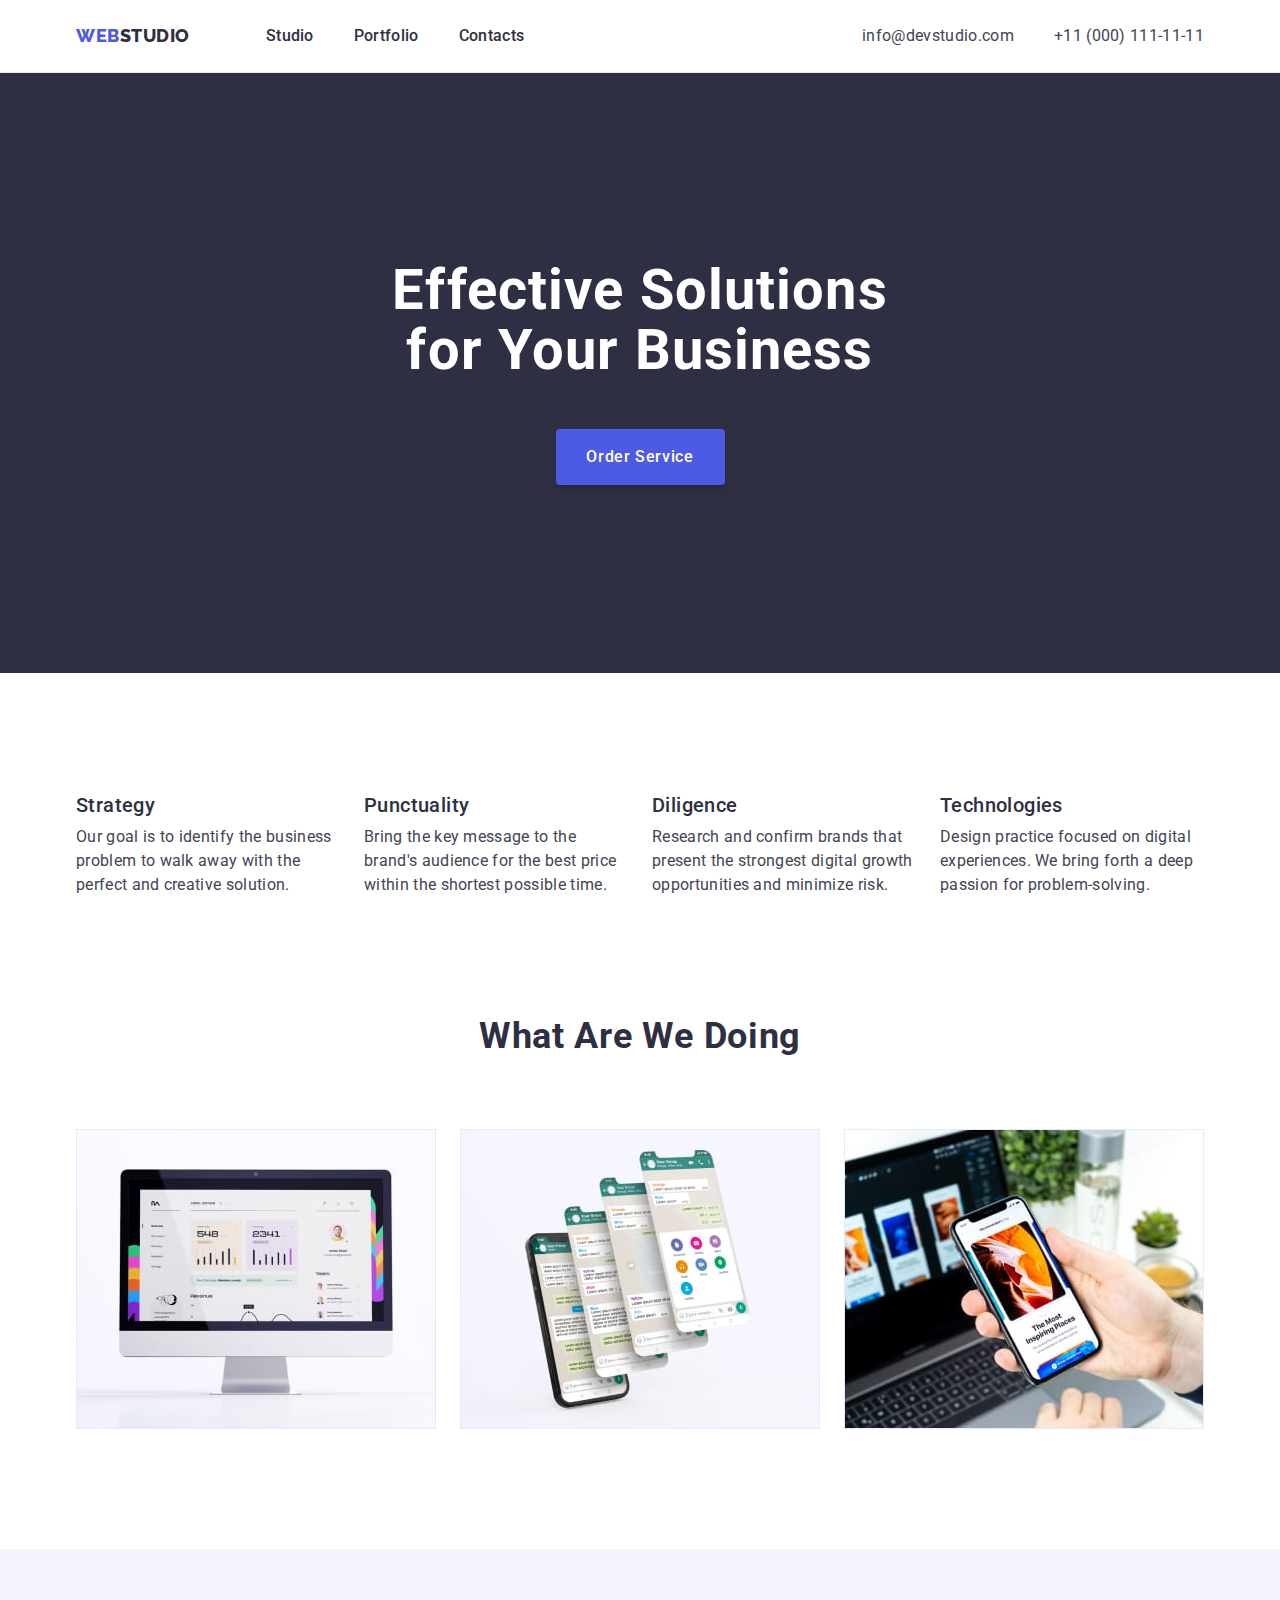
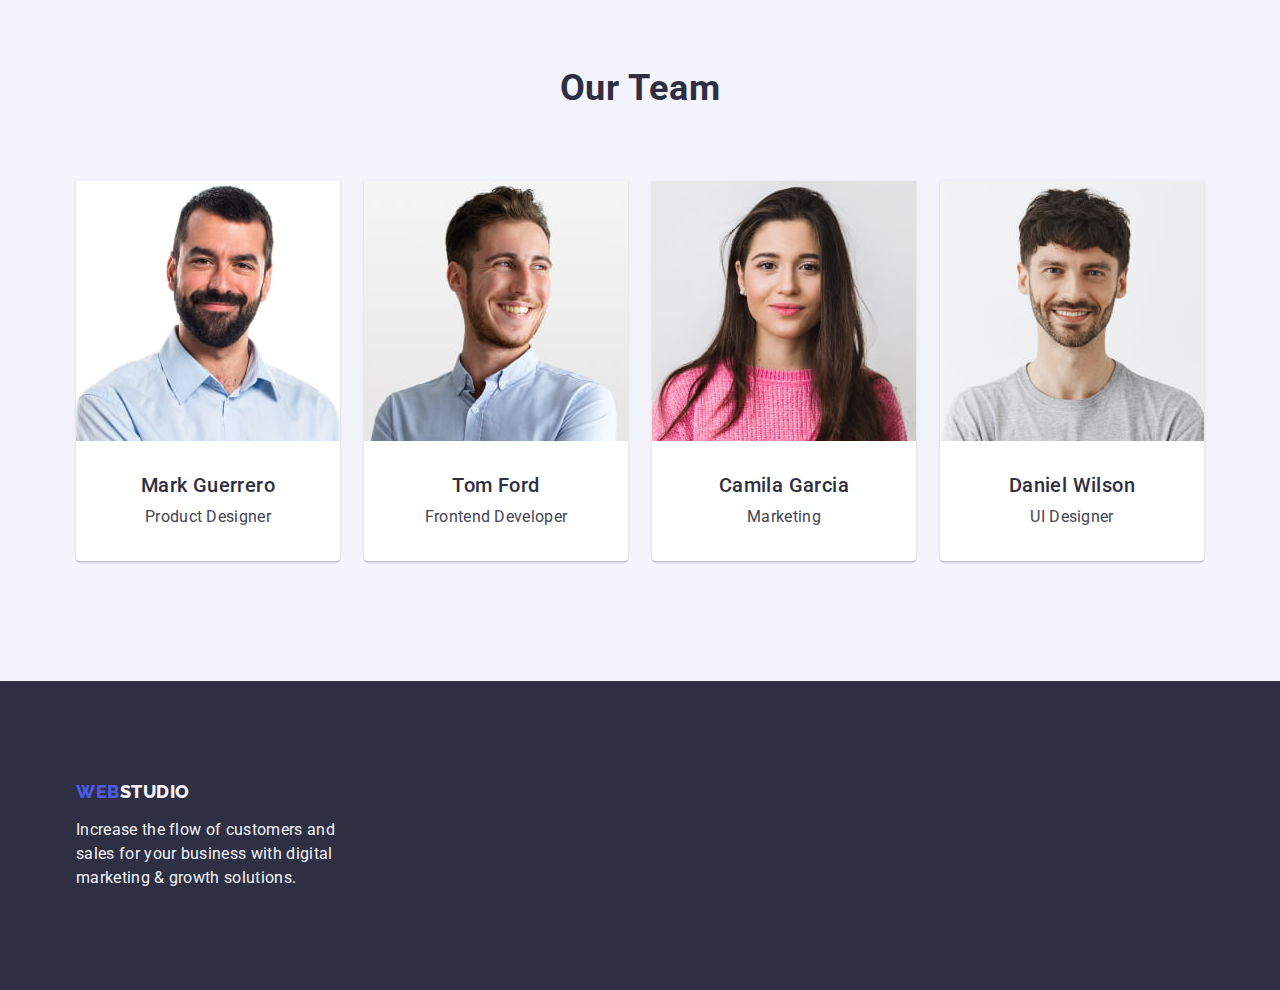
==== index.html @ b0b72e87 "Initial commit" ====
<!DOCTYPE html>
<html lang="en">
  <head>
    <meta charset="UTF-8" />
    <meta http-equiv="X-UA-Compatible" content="IE=edge" />
    <meta name="viewport" content="width=device-width, initial-scale=1.0" />
    <link rel="preconnect" href="https://fonts.googleapis.com" />
    <link rel="preconnect" href="https://fonts.gstatic.com" crossorigin />
    <link
      href="https://fonts.googleapis.com/css2?family=Raleway:wght@800&family=Roboto:wght@400;500;700&display=swap"
      rel="stylesheet"
    />
    <link rel="stylesheet" href="./css/modern-normalize.min.css" />
    <link rel="stylesheet" href="./css/styles.css" />
    <title>WebStudio</title>
  </head>
  <body>
    <header class="header">
      <div class="header-container container">
        <!-- Navigation -->
        <nav class="nav">
          <a class="header-logo logo link" href="./index.html"
            >Web<span class="logo-part">Studio</span></a
          >
          <ul class="nav-list list">
            <li>
              <a class="nav-item link" href="./index.html">Studio</a>
            </li>
            <li>
              <a class="nav-item link" href="./portfolio.html">Portfolio</a>
            </li>
            <li>
              <a class="nav-item link" href="">Contacts</a>
            </li>
          </ul>
        </nav>
        <!-- Contacts -->
        <address class="contacts">
          <ul class="nav-link list">
            <li>
              <a class="contacts-item link" href="mailto:info@devstudio.com"
                >info@devstudio.com</a
              >
            </li>
            <li>
              <a class="contacts-item link" href="tel:+110001111111"
                >+11 (000) 111-11-11</a
              >
            </li>
          </ul>
        </address>
      </div>
    </header>

    <!-- Main Content -->
    <main>
      <!-- Hero Section -->
      <section class="hero section">
        <div class="hero-container container">
          <h1 class="hero-title">Effective Solutions for Your Business</h1>
          <button type="button" class="btn">Order Service</button>
        </div>
      </section>

      <!-- Advantages -->
      <section class="section">
        <div class="container">
          <h2 class="visually-hidden">Our advantages</h2>
          <ul class="adv-list card-set list">
            <li class="card-set-item">
              <h3 class="sub-title">Strategy</h3>
              <p class="main-text">
                Our goal is to identify the business problem to walk away with
                the perfect and creative solution.
              </p>
            </li>
            <li class="card-set-item">
              <h3 class="sub-title">Punctuality</h3>
              <p class="main-text">
                Bring the key message to the brand's audience for the best price
                within the shortest possible time.
              </p>
            </li>
            <li class="card-set-item">
              <h3 class="sub-title">Diligence</h3>
              <p class="main-text">
                Research and confirm brands that present the strongest digital
                growth opportunities and minimize risk.
              </p>
            </li>
            <li class="card-set-item">
              <h3 class="sub-title">Technologies</h3>
              <p class="main-text">
                Design practice focused on digital experiences. We bring forth a
                deep passion for problem-solving.
              </p>
            </li>
          </ul>
        </div>
      </section>

      <!-- Gallery -->
      <section class="gallery-section section">
        <div class="container">
          <h2 class="section-title">What are we doing</h2>
          <ul class="gallery-list card-set list">
            <li class="card-set-item">
              <img
                src="./images/gallery/img-1.jpg"
                alt="Desktop App"
                width="360"
                height="300"
              />
            </li>
            <li class="card-set-item">
              <img
                src="./images/gallery/img-2.jpg"
                alt="Messenger"
                width="360"
                height="300"
              />
            </li>
            <li class="card-set-item">
              <img
                src="./images/gallery/img-3.jpg"
                alt="Mobile App"
                width="360"
                height="300"
              />
            </li>
          </ul>
        </div>
      </section>

      <!-- Team -->
      <section class="team-section section">
        <div class="container">
          <h2 class="section-title">Our Team</h2>
          <ul class="card-set list">
            <li class="team-card card-set-item">
              <img
                src="./images/team/card-1.jpg"
                alt="Mark Guerrero"
                width="264"
                height="260"
              />
              <div class="card-content">
                <h3 class="sub-title card-text">Mark Guerrero</h3>
                <p class="card-text">Product Designer</p>
              </div>
            </li>
            <li class="team-card card-set-item">
              <img
                src="./images/team/card-2.jpg"
                alt="Tom Ford"
                width="264"
                height="260"
              />
              <div class="card-content">
                <h3 class="sub-title card-text">Tom Ford</h3>
                <p class="card-text">Frontend Developer</p>
              </div>
            </li>
            <li class="team-card card-set-item">
              <img
                src="./images/team/card-3.jpg"
                alt="Camila Garcia"
                width="264"
                height="260"
              />
              <div class="card-content">
                <h3 class="sub-title card-text">Camila Garcia</h3>
                <p class="card-text">Marketing</p>
              </div>
            </li>
            <li class="team-card card-set-item">
              <img
                src="./images/team/card-4.jpg"
                alt="Daniel Wilson"
                width="264"
                height="260"
              />
              <div class="card-content">
                <h3 class="sub-title card-text">Daniel Wilson</h3>
                <p class="card-text">UI Designer</p>
              </div>
            </li>
          </ul>
        </div>
      </section>
    </main>
    <footer class="footer">
      <div class="container">
        <a class="footer-logo logo link" href="./index.html"
          >Web<span class="logo-part-footer">Studio</span></a
        >
        <p class="footer-text">
          Increase the flow of customers and sales for your business with
          digital marketing & growth solutions.
        </p>
      </div>
    </footer>
  </body>
</html>
---- css/styles.css ----
:root {
  --color-iris: #4d5ae5;
  --color-ocean: #404bbf;
  --color-navy-blue: #2e2f42;
  --color-green: #31d0aa;
  --color-slate: #434455;
  --color-light-slate: #8e8f99;
  --color-cornflower: #e7e9fc;
  --color-cloud: #f4f4fd;
  --color-navy-blue-modal: #2e2f42;
  --color-grey: #2e2f42;
  --color-white: #ffffff;
  --color-dairy: #fcfcfc;

  --indent: 24px;
  --items: 4;
}

h1,
h2,
h3,
h4,
h5,
h6,
p {
  margin: 0;
}

img {
  display: block;
}

button {
  cursor: pointer;
}

/**
  |============================
  | Hidden elements
  |============================
*/
.visually-hidden {
  position: absolute;
  width: 1px;
  height: 1px;
  margin: -1px;
  border: 0;
  padding: 0;

  white-space: nowrap;
  clip-path: inset(100%);
  clip: rect(0 0 0 0);
  overflow: hidden;
}

/**
  |============================
  | Links and list
  |============================
*/

.link {
  text-decoration: none;
}

.list {
  list-style: none;
  padding: 0;
  margin: 0;
}

/**
  |============================
  | Card set
  |============================
*/

.card-set {
  display: flex;
  flex-wrap: wrap;
  gap: var(--indent);
}

.card-set-item {
  flex-basis: calc((100% - var(--indent) * (var(--items) - 1)) / var(--items));
}

/**
  |============================
  | Studio
  |============================
*/
body {
  background-color: #fff;
  font-family: 'Roboto', sans-serif;
  font-size: 16px;
  line-height: 1.5;
  letter-spacing: 0.02em;

  color: var(--color-slate);
}

.container {
  width: 1158px;
  padding: 0 15px;
  margin: 0 auto;
}

.section {
  padding: 120px 0;
}

.section-title {
  font-weight: 700;
  font-size: 36px;
  line-height: 1.11;

  text-align: center;
  letter-spacing: 0.02em;
  text-transform: capitalize;

  color: var(--color-navy-blue);

  margin-bottom: 72px;
}

.sub-title {
  margin-bottom: 8px;

  font-weight: 500;
  font-size: 20px;
  line-height: 1.2;
  letter-spacing: 0.02em;

  color: var(--color-navy-blue);
}

/**
  |============================
  | Header
  |============================
*/

.header {
  border-bottom: 1px solid var(--color-cornflower);
  padding: 24px 0;
}

.header-container {
  display: flex;
  align-items: center;
  justify-content: space-between;
}

.nav {
  display: flex;
  align-items: center;
  /* margin-right: auto; */
}

.nav-list {
  display: flex;
  align-items: center;
  gap: 40px;
}

.logo {
  font-family: 'Raleway', sans-serif;
  font-style: normal;
  font-weight: 800;
  font-size: 18px;
  line-height: 1.17;
  letter-spacing: 0.03em;
  text-transform: uppercase;

  color: var(--color-iris);
}

.logo > .logo-part {
  color: var(--color-navy-blue);
}

.header-logo {
  margin-right: 76px;
}

.nav-item {
  font-weight: 500;
  font-size: 16px;
  font-style: normal;
  line-height: 1.5;
  letter-spacing: 0.02em;

  color: var(--color-navy-blue);

  padding: 24px 0;
}

.nav-item:hover,
.nav-item:focus {
  color: var(--color-ocean);
}

.nav-link {
  display: flex;
  align-items: center;
  gap: 40px;
}

.contacts {
  font-style: normal;
}

.contacts-item {
  color: var(--color-slate);
}

.contacts-item:hover,
.contacts-item:focus {
  color: var(--color-ocean);
}

/**
  |============================
  | Hero
  |============================
*/

.btn {
  display: block;

  min-width: 169px;
  min-height: 56px;

  font-family: inherit;
  font-weight: 500;
  font-size: 16px;
  line-height: 1.5;
  letter-spacing: 0.04em;

  margin: 0 auto;

  /* cursor: pointer; */
  background-color: var(--color-iris);
  color: var(--color-white);

  box-shadow: 0px 4px 4px rgba(0, 0, 0, 0.15);
  border-radius: 4px;

  border: none;
}

.btn:hover,
.btn:focus {
  background-color: var(--color-ocean);
}

.hero {
  background-color: var(--color-navy-blue);
  padding: 188px 0;
}

.hero-title {
  max-width: 496px;
  font-weight: 700;
  font-size: 56px;
  line-height: 1.07;
  text-align: center;
  letter-spacing: 0.02em;

  color: var(--color-white);
  margin: 0 auto 48px auto;
}

/**
  |============================
  | Advantages
  |============================
*/

.adv-list {
  display: flex;
  /* align-items: center;
  gap: 24px; */
  /* justify-content: space-between; */
}

.main-text {
  color: var(--color-slate);
}

/**
  |============================
  | Gallery
  |============================
*/

.gallery-section {
  padding-top: 0;
}

.gallery-list {
  display: flex;
  /* justify-content: space-between; */
}

/**
  |============================
  | Team
  |============================
*/

.team-section {
  background-color: var(--color-cloud);
}

.team-card {
  background: var(--color-white);
  box-shadow: 0px 1px 6px rgba(46, 47, 66, 0.08),
    0px 1px 1px rgba(46, 47, 66, 0.16), 0px 2px 1px rgba(46, 47, 66, 0.08);
  border-radius: 0px 0px 4px 4px;
}

.card-content {
  padding: 32px 16px;
}

.card-text {
  text-align: center;
}

/**
  |============================
  | Footer
  |============================
*/

.footer {
  background-color: var(--color-navy-blue);
  padding: 100px 0;
}

.footer-logo {
  display: inline-block;
  margin-bottom: 16px;
}

.logo > .logo-part-footer {
  color: var(--color-cloud);
}

.footer-text {
  color: var(--color-cloud);
  /* padding-top: 16px; */
  width: 264px;
}

/**
  |============================
  | Portfolio
  |============================
*/
.portfolio-section {
  padding: 96px 0 120px;
}
/**
  |============================
  | Filter
  |============================
*/

.filter-list {
  display: flex;
  align-items: center;
  justify-content: center;
  gap: 24px;
  margin-bottom: 72px;
}

.filter-btn {
  display: block;
  padding: 12px 24px;
  height: 48px;

  font-family: inherit;
  font-weight: 500;
  font-size: 16px;
  line-height: 1.5;
  letter-spacing: 0.04em;

  cursor: pointer;

  background: var(--color-cloud);
  border: 1px solid var(--color-cornflower);
  border-radius: 4px;
  color: var(--color-iris);
}

.filter-btn:hover,
.filter-btn:focus,
.filter-btn:active {
  background: var(--color-ocean);
  color: var(--color-white);
  border: 1px solid transparent;
}

/**
  |============================
  | Examples
  |============================
*/

.portfolio-list {
  --items: 3;
  row-gap: 48px;
}

.portfolio-card {
}

.portfolio-card-text {
  padding: 32px 16px;
  text-align: left;
  border: 1px solid var(--color-cornflower);
  border-top: none;
}
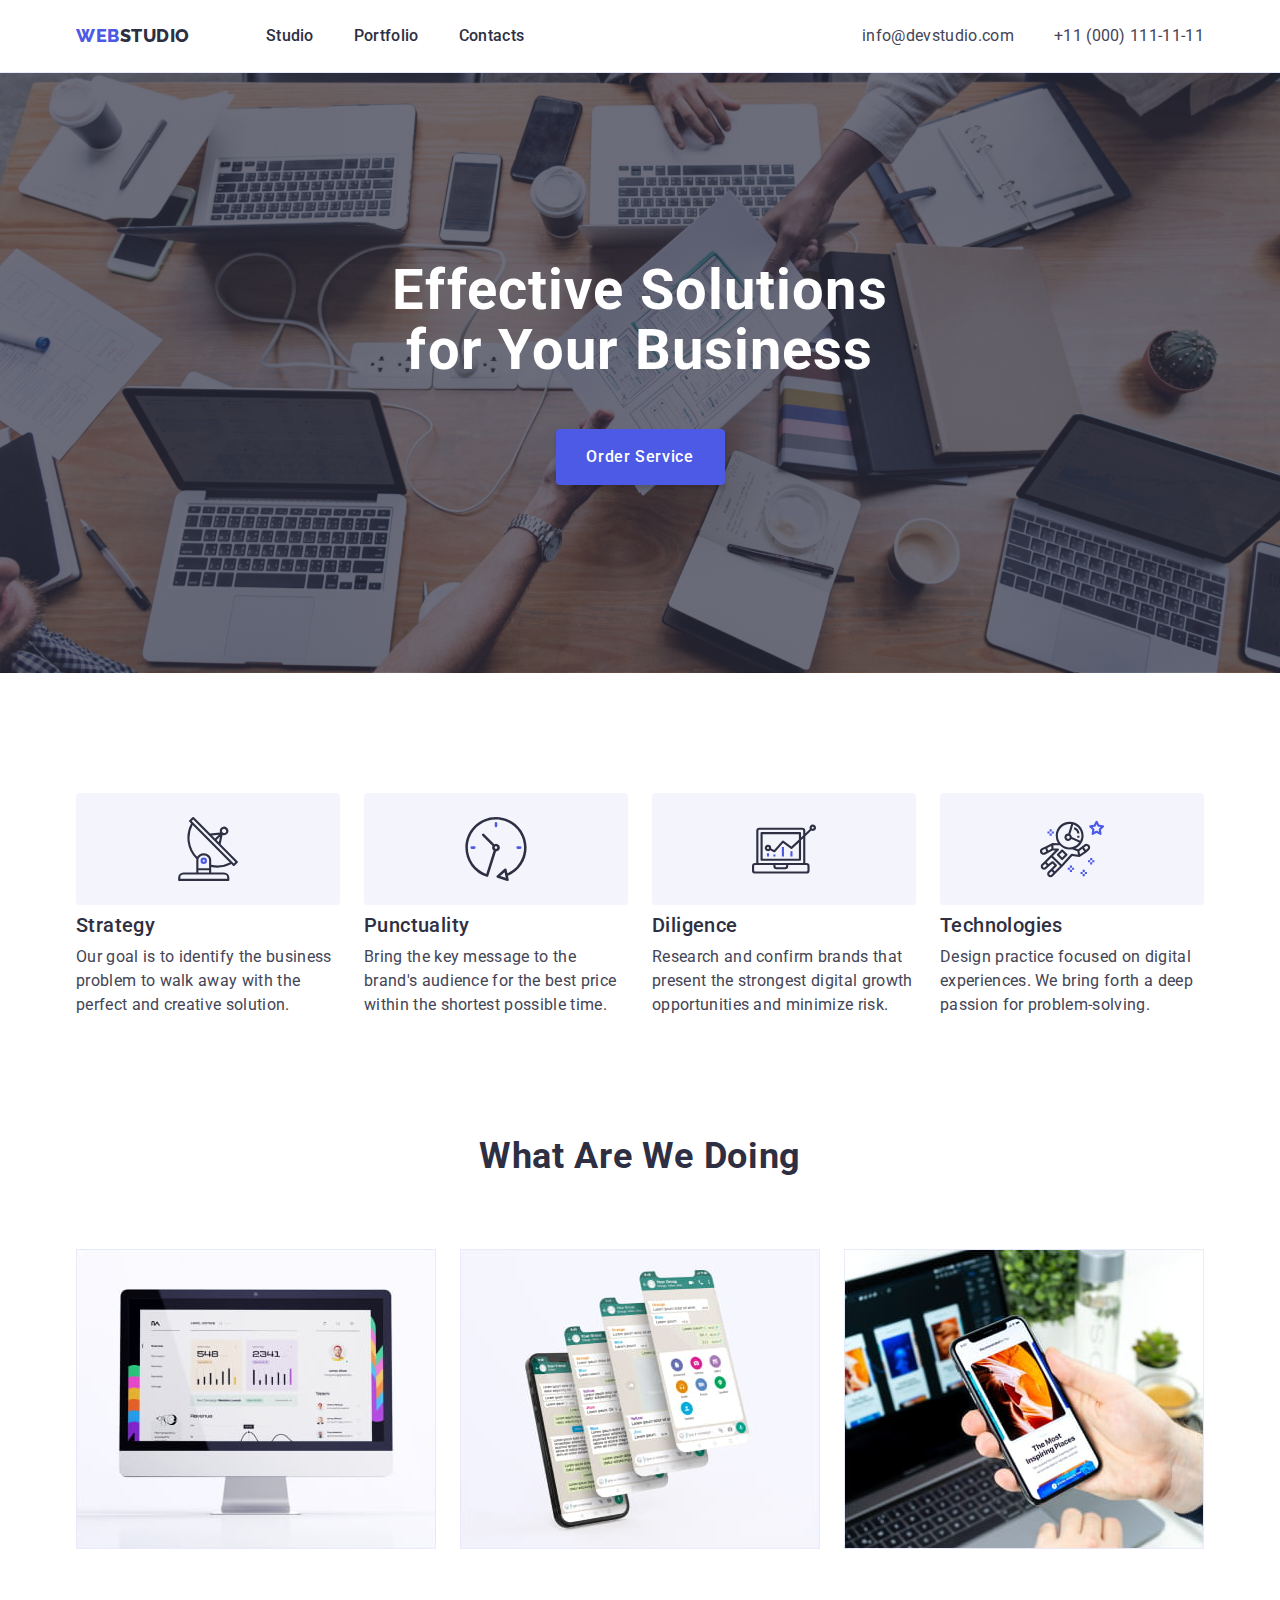
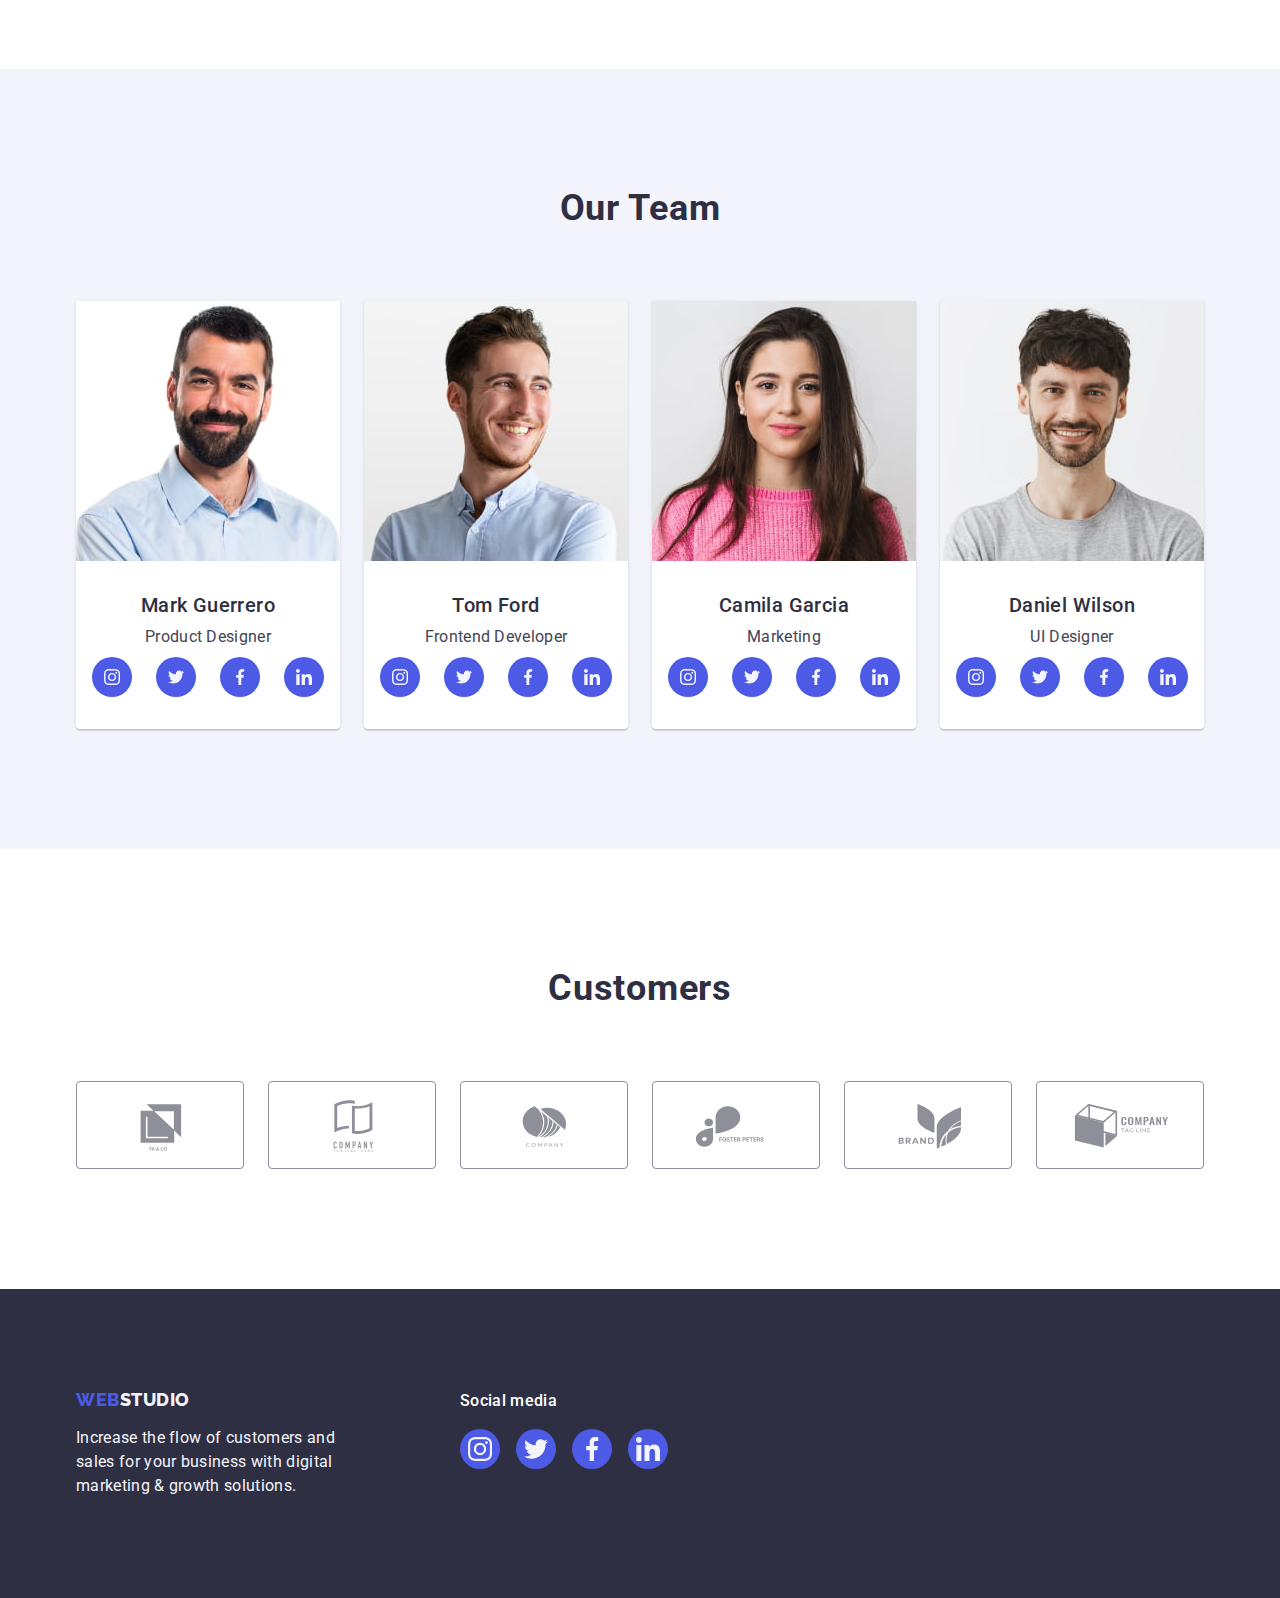
==== commit c5b35212: "added decorative elements" ====
--- a/index.html
+++ b/index.html
@@ -68,6 +68,11 @@
           <h2 class="visually-hidden">Our advantages</h2>
           <ul class="adv-list card-set list">
             <li class="card-set-item">
+              <div class="adv-img">
+                <svg class="adv-icon" width="64" height="64">
+                  <use href="./images/icons.svg#antenna"></use>
+                </svg>
+              </div>
               <h3 class="sub-title">Strategy</h3>
               <p class="main-text">
                 Our goal is to identify the business problem to walk away with
@@ -75,6 +80,11 @@
               </p>
             </li>
             <li class="card-set-item">
+              <div class="adv-img">
+                <svg class="adv-icon" width="64" height="64">
+                  <use href="./images/icons.svg#clock"></use>
+                </svg>
+              </div>
               <h3 class="sub-title">Punctuality</h3>
               <p class="main-text">
                 Bring the key message to the brand's audience for the best price
@@ -82,6 +92,11 @@
               </p>
             </li>
             <li class="card-set-item">
+              <div class="adv-img">
+                <svg class="adv-icon" width="64" height="64">
+                  <use href="./images/icons.svg#diagram"></use>
+                </svg>
+              </div>
               <h3 class="sub-title">Diligence</h3>
               <p class="main-text">
                 Research and confirm brands that present the strongest digital
@@ -89,6 +104,11 @@
               </p>
             </li>
             <li class="card-set-item">
+              <div class="adv-img">
+                <svg class="adv-icon" width="64" height="64">
+                  <use href="./images/icons.svg#astronaut"></use>
+                </svg>
+              </div>
               <h3 class="sub-title">Technologies</h3>
               <p class="main-text">
                 Design practice focused on digital experiences. We bring forth a
@@ -147,6 +167,36 @@
               <div class="card-content">
                 <h3 class="sub-title card-text">Mark Guerrero</h3>
                 <p class="card-text">Product Designer</p>
+                <ul class="team-social list">
+                  <li class="team-social-item">
+                    <a class="team-social-img" href="">
+                      <svg class="team-social-icon" width="16" height="16">
+                        <use href="./images/icons.svg#instagram"></use>
+                      </svg>
+                    </a>
+                  </li>
+                  <li class="team-social-item">
+                    <a class="team-social-img" href="">
+                      <svg class="team-social-icon" width="16" height="16">
+                        <use href="./images/icons.svg#twitter"></use>
+                      </svg>
+                    </a>
+                  </li>
+                  <li class="team-social-item">
+                    <a class="team-social-img" href="">
+                      <svg class="team-social-icon" width="16" height="16">
+                        <use href="./images/icons.svg#facebook"></use>
+                      </svg>
+                    </a>
+                  </li>
+                  <li class="team-social-item">
+                    <a class="team-social-img" href="">
+                      <svg class="team-social-icon" width="16" height="16">
+                        <use href="./images/icons.svg#linkedin"></use>
+                      </svg>
+                    </a>
+                  </li>
+                </ul>
               </div>
             </li>
             <li class="team-card card-set-item">
@@ -159,6 +209,36 @@
               <div class="card-content">
                 <h3 class="sub-title card-text">Tom Ford</h3>
                 <p class="card-text">Frontend Developer</p>
+                <ul class="team-social list">
+                  <li class="team-social-item">
+                    <a class="team-social-img" href="">
+                      <svg class="team-social-icon" width="16" height="16">
+                        <use href="./images/icons.svg#instagram"></use>
+                      </svg>
+                    </a>
+                  </li>
+                  <li class="team-social-item">
+                    <a class="team-social-img" href="">
+                      <svg class="team-social-icon" width="16" height="16">
+                        <use href="./images/icons.svg#twitter"></use>
+                      </svg>
+                    </a>
+                  </li>
+                  <li class="team-social-item">
+                    <a class="team-social-img" href="">
+                      <svg class="team-social-icon" width="16" height="16">
+                        <use href="./images/icons.svg#facebook"></use>
+                      </svg>
+                    </a>
+                  </li>
+                  <li class="team-social-item">
+                    <a class="team-social-img" href="">
+                      <svg class="team-social-icon" width="16" height="16">
+                        <use href="./images/icons.svg#linkedin"></use>
+                      </svg>
+                    </a>
+                  </li>
+                </ul>
               </div>
             </li>
             <li class="team-card card-set-item">
@@ -171,6 +251,36 @@
               <div class="card-content">
                 <h3 class="sub-title card-text">Camila Garcia</h3>
                 <p class="card-text">Marketing</p>
+                <ul class="team-social list">
+                  <li class="team-social-item">
+                    <a class="team-social-img" href="">
+                      <svg class="team-social-icon" width="16" height="16">
+                        <use href="./images/icons.svg#instagram"></use>
+                      </svg>
+                    </a>
+                  </li>
+                  <li class="team-social-item">
+                    <a class="team-social-img" href="">
+                      <svg class="team-social-icon" width="16" height="16">
+                        <use href="./images/icons.svg#twitter"></use>
+                      </svg>
+                    </a>
+                  </li>
+                  <li class="team-social-item">
+                    <a class="team-social-img" href="">
+                      <svg class="team-social-icon" width="16" height="16">
+                        <use href="./images/icons.svg#facebook"></use>
+                      </svg>
+                    </a>
+                  </li>
+                  <li class="team-social-item">
+                    <a class="team-social-img" href="">
+                      <svg class="team-social-icon" width="16" height="16">
+                        <use href="./images/icons.svg#linkedin"></use>
+                      </svg>
+                    </a>
+                  </li>
+                </ul>
               </div>
             </li>
             <li class="team-card card-set-item">
@@ -183,21 +293,137 @@
               <div class="card-content">
                 <h3 class="sub-title card-text">Daniel Wilson</h3>
                 <p class="card-text">UI Designer</p>
-              </div>
+                <ul class="team-social list">
+                  <li class="team-social-item">
+                    <a class="team-social-img" href="">
+                      <svg class="team-social-icon" width="16" height="16">
+                        <use href="./images/icons.svg#instagram"></use>
+                      </svg>
+                    </a>
+                  </li>
+                  <li class="team-social-item">
+                    <a class="team-social-img" href="">
+                      <svg class="team-social-icon" width="16" height="16">
+                        <use href="./images/icons.svg#twitter"></use>
+                      </svg>
+                    </a>
+                  </li>
+                  <li class="team-social-item">
+                    <a class="team-social-img" href="">
+                      <svg class="team-social-icon" width="16" height="16">
+                        <use href="./images/icons.svg#facebook"></use>
+                      </svg>
+                    </a>
+                  </li>
+                  <li class="team-social-item">
+                    <a class="team-social-img" href="">
+                      <svg class="team-social-icon" width="16" height="16">
+                        <use href="./images/icons.svg#linkedin"></use>
+                      </svg>
+                    </a>
+                  </li>
+                </ul>
+              </div>
+            </li>
+          </ul>
+        </div>
+      </section>
+
+      <!-- Customers -->
+      <section class="section">
+        <div class="container">
+          <h2 class="section-title">Customers</h2>
+          <ul class="customers-list list">
+            <li class="customers-item">
+              <a class="customers-img" href="">
+                <svg class="customers-icon" width="104" height="56">
+                  <use href="./images/icons.svg#logo-1"></use>
+                </svg>
+              </a>
+            </li>
+            <li class="customers-item">
+              <a class="customers-img" href="">
+                <svg class="customers-icon" width="104" height="56">
+                  <use href="./images/icons.svg#logo-2"></use>
+                </svg>
+              </a>
+            </li>
+            <li class="customers-item">
+              <a class="customers-img" href="">
+                <svg class="customers-icon" width="104" height="56">
+                  <use href="./images/icons.svg#logo-3"></use>
+                </svg>
+              </a>
+            </li>
+            <li class="customers-item">
+              <a class="customers-img" href="">
+                <svg class="customers-icon" width="104" height="56">
+                  <use href="./images/icons.svg#logo-4"></use>
+                </svg>
+              </a>
+            </li>
+            <li class="customers-item">
+              <a class="customers-img" href="">
+                <svg class="customers-icon" width="104" height="56">
+                  <use href="./images/icons.svg#logo-5"></use>
+                </svg>
+              </a>
+            </li>
+            <li class="customers-item">
+              <a class="customers-img" href="">
+                <svg class="customers-icon" width="104" height="56">
+                  <use href="./images/icons.svg#logo-6"></use>
+                </svg>
+              </a>
             </li>
           </ul>
         </div>
       </section>
     </main>
     <footer class="footer">
-      <div class="container">
-        <a class="footer-logo logo link" href="./index.html"
-          >Web<span class="logo-part-footer">Studio</span></a
-        >
-        <p class="footer-text">
-          Increase the flow of customers and sales for your business with
-          digital marketing & growth solutions.
-        </p>
+      <div class="footer-container container">
+        <div>
+          <a class="footer-logo logo link" href="./index.html"
+            >Web<span class="logo-part-footer">Studio</span></a
+          >
+          <p class="footer-text">
+            Increase the flow of customers and sales for your business with
+            digital marketing & growth solutions.
+          </p>
+        </div>
+        <div>
+          <p class="footer-social-text">Social media</p>
+          <ul class="footer-social list">
+            <li class="footer-social-item">
+              <a class="footer-social-img" href="">
+                <svg class="footer-social-icon" width="24" height="24">
+                  <use href="./images/icons.svg#instagram"></use>
+                </svg>
+              </a>
+            </li>
+            <li class="footer-social-item">
+              <a class="footer-social-img" href="">
+                <svg class="footer-social-icon" width="24" height="24">
+                  <use href="./images/icons.svg#twitter"></use>
+                </svg>
+              </a>
+            </li>
+            <li class="footer-social-item">
+              <a class="footer-social-img" href="">
+                <svg class="footer-social-icon" width="24" height="24">
+                  <use href="./images/icons.svg#facebook"></use>
+                </svg>
+              </a>
+            </li>
+            <li class="footer-social-item">
+              <a class="footer-social-img" href="">
+                <svg class="footer-social-icon" width="24" height="24">
+                  <use href="./images/icons.svg#linkedin"></use>
+                </svg>
+              </a>
+            </li>
+          </ul>
+        </div>
       </div>
     </footer>
   </body>
--- a/css/styles.css
+++ b/css/styles.css
@@ -143,6 +143,9 @@
 
 .header {
   border-bottom: 1px solid var(--color-cornflower);
+  box-shadow: 0px 2px 1px rgba(46, 47, 66, 0.08),
+    0px 1px 1px rgba(46, 47, 66, 0.16), 0px 1px 6px rgba(46, 47, 66, 0.08);
+
   padding: 24px 0;
 }
 
@@ -256,7 +259,18 @@
 }
 
 .hero {
+  max-width: 1440px;
+  margin-left: auto;
+  margin-right: auto;
   background-color: var(--color-navy-blue);
+  background-image: linear-gradient(
+      rgba(46, 47, 66, 0.7),
+      rgba(46, 47, 66, 0.7)
+    ),
+    url(../images/hero/people-office.jpg);
+  background-repeat: no-repeat;
+  background-position: center;
+  background-size: cover;
   padding: 188px 0;
 }
 
@@ -280,13 +294,22 @@
 
 .adv-list {
   display: flex;
-  /* align-items: center;
-  gap: 24px; */
-  /* justify-content: space-between; */
 }
 
 .main-text {
   color: var(--color-slate);
+}
+
+.adv-img {
+  display: flex;
+  justify-content: center;
+  align-items: center;
+  padding: 24px 0;
+
+  background-color: var(--color-cloud);
+  border-radius: 4px;
+
+  margin-bottom: 8px;
 }
 
 /**
@@ -327,6 +350,75 @@
 
 .card-text {
   text-align: center;
+  margin-bottom: 8px;
+}
+
+.team-social {
+  display: flex;
+  gap: 24px;
+  justify-content: center;
+  align-items: center;
+}
+
+.team-social-item {
+  width: 40px;
+  height: 40px;
+}
+
+.team-social-img {
+  width: 100%;
+  height: 100%;
+  background-color: var(--color-iris);
+  border-radius: 50%;
+  display: flex;
+  align-items: center;
+  padding: 12px;
+}
+
+.team-social-img:hover {
+  background-color: var(--color-ocean);
+}
+
+/**
+  |============================
+  | Customers
+  |============================
+*/
+
+.customers-list {
+  display: flex;
+  align-items: center;
+  justify-content: center;
+  gap: 24px;
+}
+
+.customers-item {
+  width: 168px;
+  height: 88px;
+}
+
+.customers-img {
+  width: 100%;
+  height: 100%;
+  display: flex;
+  justify-content: center;
+  align-items: center;
+  border: 1px solid var(--color-light-slate);
+  border-radius: 4px;
+
+  padding: 16px 32px;
+}
+
+.customers-img:hover {
+  border: 1px solid var(--color-ocean);
+}
+
+.customers-icon {
+  fill: var(--color-light-slate);
+}
+
+.customers-icon:hover {
+  fill: var(--color-ocean);
 }
 
 /**
@@ -338,6 +430,12 @@
 .footer {
   background-color: var(--color-navy-blue);
   padding: 100px 0;
+}
+
+.footer-container {
+  display: flex;
+  gap: 120px;
+  align-items: baseline;
 }
 
 .footer-logo {
@@ -353,6 +451,40 @@
   color: var(--color-cloud);
   /* padding-top: 16px; */
   width: 264px;
+}
+
+.footer-social-text {
+  font-weight: 500;
+  font-size: 16px;
+  line-height: 1.5;
+  letter-spacing: 0.02em;
+  color: var(--color-white);
+
+  margin-bottom: 16px;
+}
+
+.footer-social {
+  display: flex;
+  gap: 16px;
+}
+
+.footer-social-item {
+  width: 40px;
+  height: 40px;
+}
+
+.footer-social-img {
+  width: 100%;
+  height: 100%;
+  background-color: var(--color-iris);
+  border-radius: 50%;
+  display: flex;
+  align-items: center;
+  padding: 8px;
+}
+
+.footer-social-img:hover {
+  background-color: var(--color-green);
 }
 
 /**
@@ -402,6 +534,10 @@
   background: var(--color-ocean);
   color: var(--color-white);
   border: 1px solid transparent;
+
+  box-shadow: 0px 3px 1px rgba(0, 0, 0, 0.1), 0px 2px 1px rgba(0, 0, 0, 0.08),
+    0px 2px 2px rgba(0, 0, 0, 0.12);
+  border-radius: 4px;
 }
 
 /**
@@ -415,7 +551,9 @@
   row-gap: 48px;
 }
 
-.portfolio-card {
+.portfolio-card:hover {
+  box-shadow: 0px 1px 6px rgba(46, 47, 66, 0.08),
+    0px 1px 1px rgba(46, 47, 66, 0.16), 0px 2px 1px rgba(46, 47, 66, 0.08);
 }
 
 .portfolio-card-text {
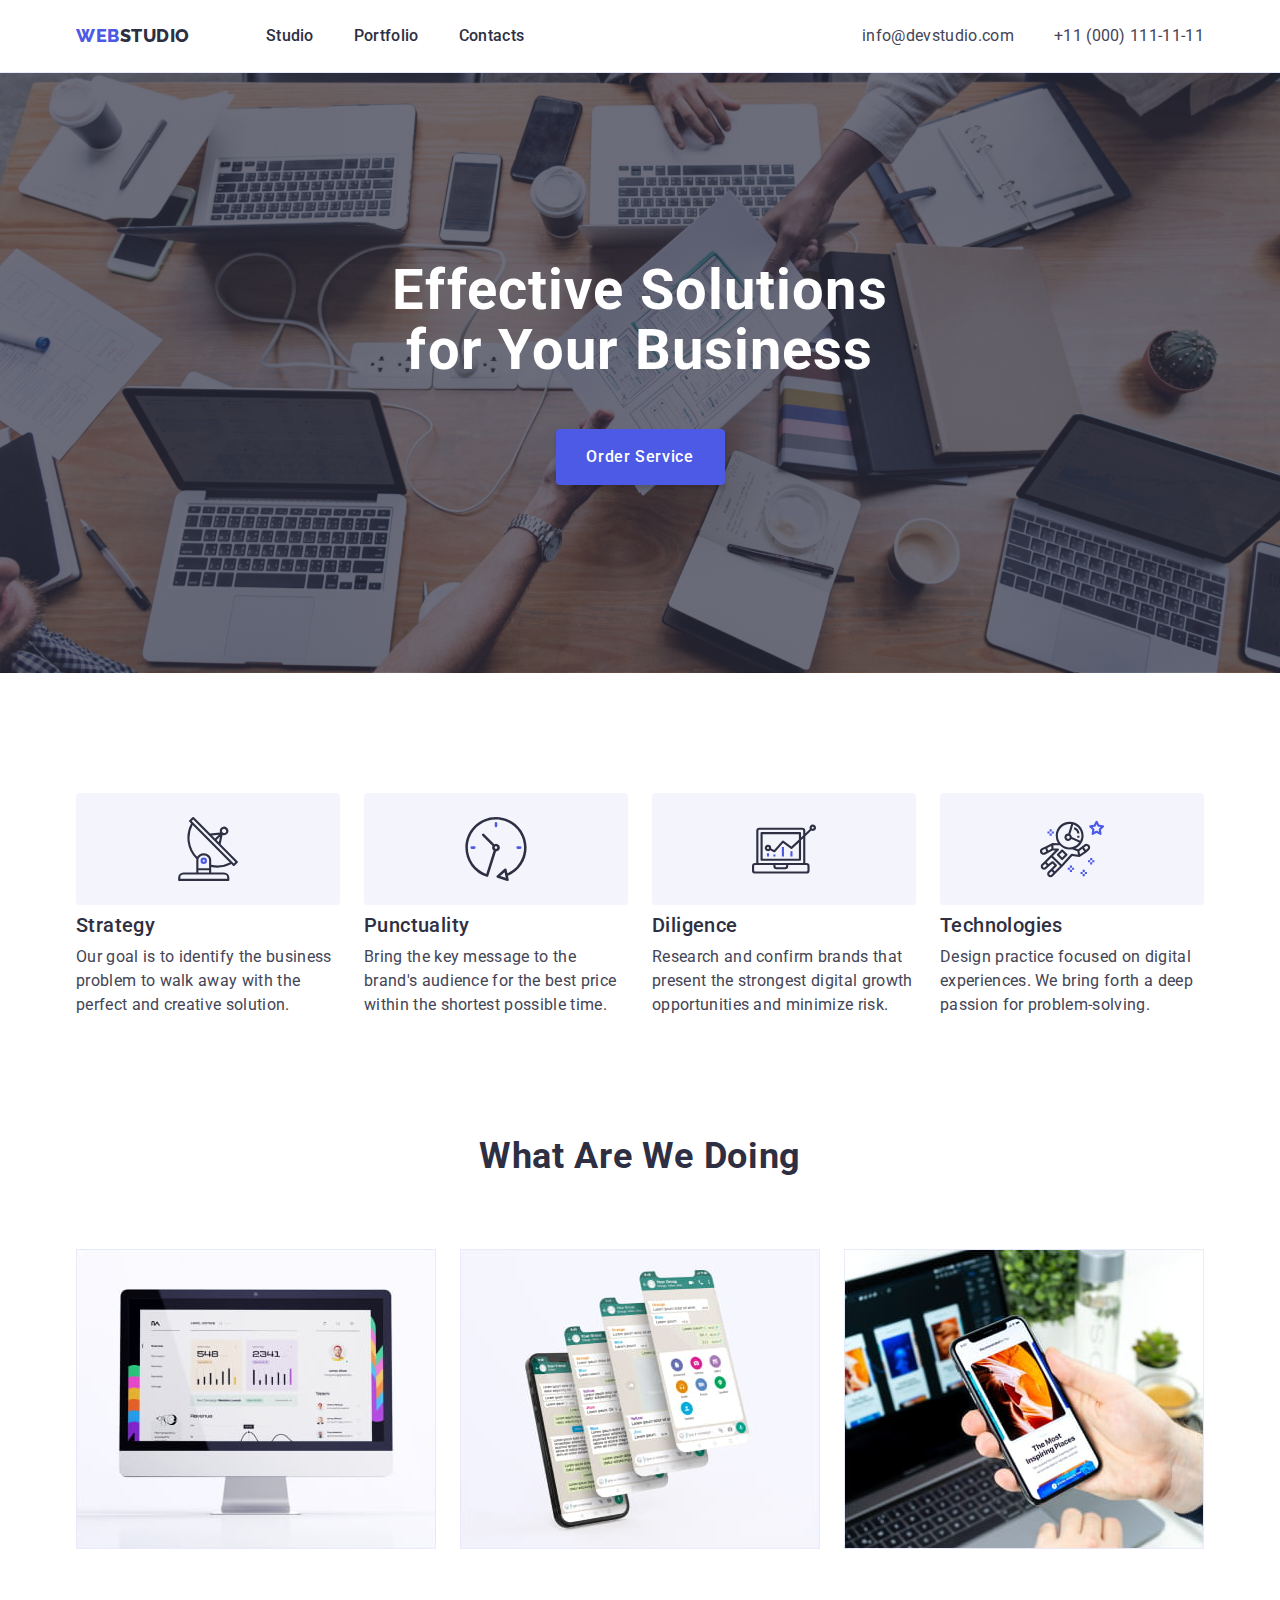
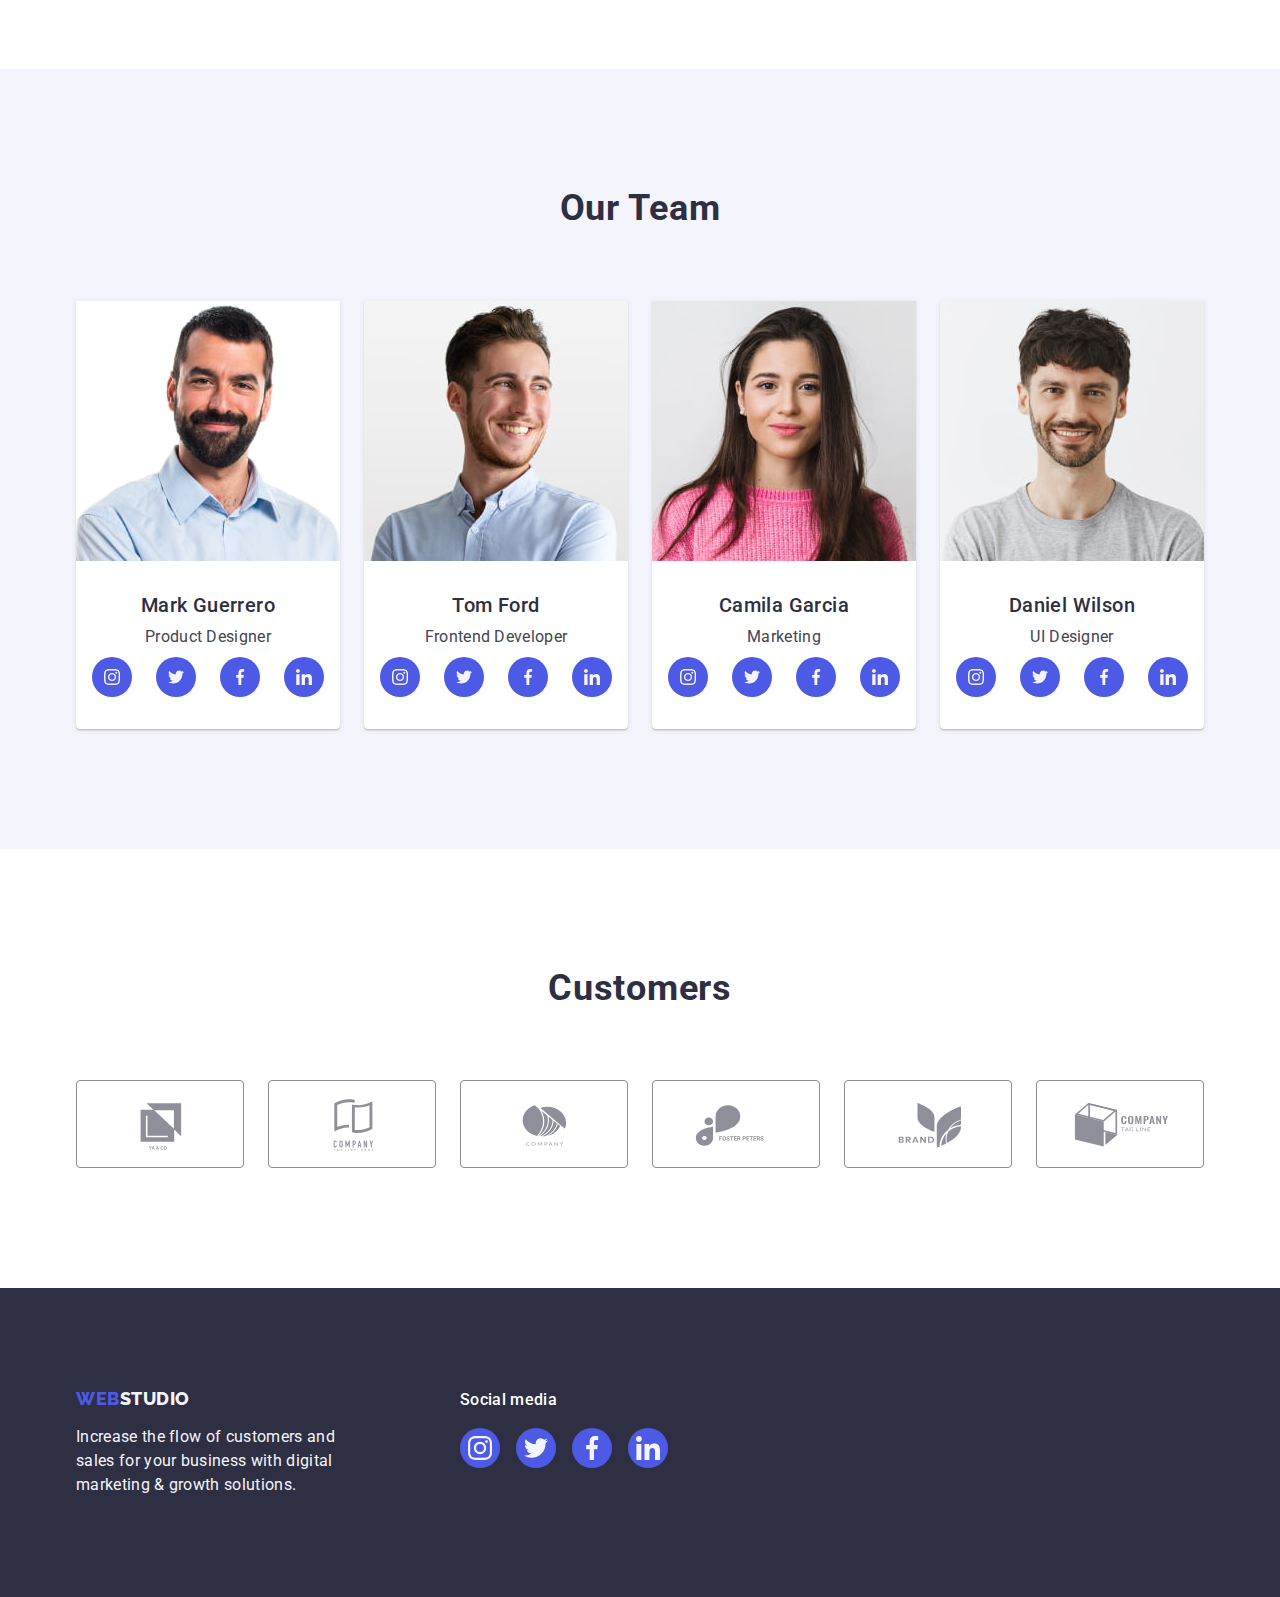
==== commit 9415775f: "some changes" ====
--- a/index.html
+++ b/index.html
@@ -332,7 +332,7 @@
       <!-- Customers -->
       <section class="section">
         <div class="container">
-          <h2 class="section-title">Customers</h2>
+          <h2 class="customers-title section-title">Customers</h2>
           <ul class="customers-list list">
             <li class="customers-item">
               <a class="customers-img" href="">
@@ -382,7 +382,7 @@
     </main>
     <footer class="footer">
       <div class="footer-container container">
-        <div>
+        <div class="footer-logo-container">
           <a class="footer-logo logo link" href="./index.html"
             >Web<span class="logo-part-footer">Studio</span></a
           >
--- a/css/styles.css
+++ b/css/styles.css
@@ -345,7 +345,7 @@
 }
 
 .card-content {
-  padding: 32px 16px;
+  padding: 32px 0;
 }
 
 .card-text {
@@ -371,19 +371,29 @@
   background-color: var(--color-iris);
   border-radius: 50%;
   display: flex;
+  justify-content: center;
   align-items: center;
   padding: 12px;
 }
 
-.team-social-img:hover {
+.team-social-img:hover,
+.team-social-img:focus {
   background-color: var(--color-ocean);
 }
 
+.team-social-icon {
+  fill: var(--color-cloud);
+}
+
 /**
   |============================
   | Customers
   |============================
 */
+
+.customers-title {
+  line-height: 1.1;
+}
 
 .customers-list {
   display: flex;
@@ -405,20 +415,25 @@
   align-items: center;
   border: 1px solid var(--color-light-slate);
   border-radius: 4px;
+  color: var(--color-light-slate);
 
   padding: 16px 32px;
 }
 
-.customers-img:hover {
+.customers-img:hover,
+.customers-img:focus {
   border: 1px solid var(--color-ocean);
+
+  color: var(--color-ocean);
 }
 
 .customers-icon {
-  fill: var(--color-light-slate);
-}
-
-.customers-icon:hover {
-  fill: var(--color-ocean);
+  fill: currentColor;
+}
+
+.customers-icon:hover,
+.customers-icon:focus {
+  fill: currentColor;
 }
 
 /**
@@ -434,8 +449,12 @@
 
 .footer-container {
   display: flex;
-  gap: 120px;
+
   align-items: baseline;
+}
+
+.footer-logo-container {
+  margin-right: 120px;
 }
 
 .footer-logo {
@@ -480,11 +499,17 @@
   border-radius: 50%;
   display: flex;
   align-items: center;
+  justify-content: center;
   padding: 8px;
 }
 
-.footer-social-img:hover {
+.footer-social-img:hover,
+.footer-social-img:focus {
   background-color: var(--color-green);
+}
+
+.footer-social-icon {
+  fill: var(--color-cloud);
 }
 
 /**
